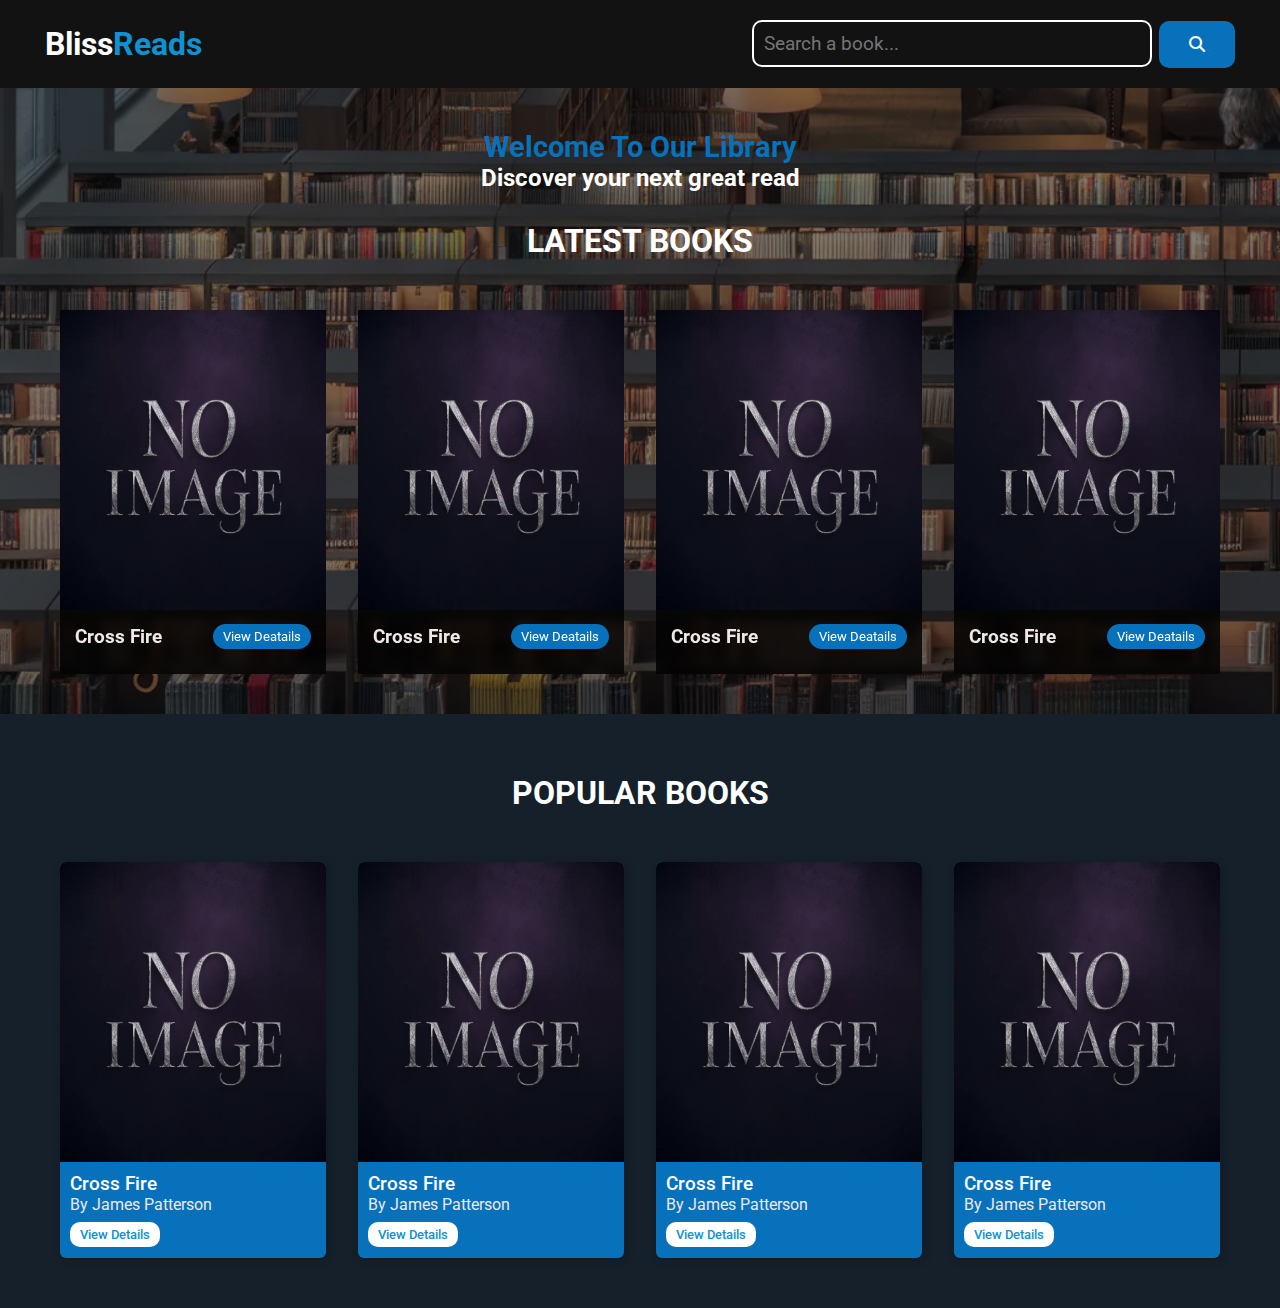
==== index.html @ a507bab5 "added content on home and details page" ====
<!DOCTYPE html>
<html lang="en">
<head>
    <meta charset="UTF-8">
    <meta name="viewport" content="width=device-width, initial-scale=1.0">
    <title>BlissReads Library</title>
    <link rel="stylesheet" href="./css/style.css">
    <link rel="stylesheet" href="./css/spinner.css">
    <link rel="preconnect" href="https://fonts.googleapis.com">
    <link rel="preconnect" href="https://fonts.gstatic.com" crossorigin>
    <link
        href="https://fonts.googleapis.com/css2?family=Roboto:ital,wght@0,100;0,300;0,400;0,500;0,700;0,900;1,100;1,300;1,400;1,500;1,700;1,900&display=swap"
        rel="stylesheet">
    <link rel="stylesheet" href="https://cdnjs.cloudflare.com/ajax/libs/font-awesome/6.5.2/css/all.min.css">
</head>
<body>

    <header>
        <h1 class="logo">Bliss<span>Reads</span></h1>
        <form action="/search.html">
            <div class="search">
                <input type="text" name="search-term" id="search-term" placeholder="Search a book..." />
                <button class="btn" type="submit">
                    <i class="fa-solid fa-magnifying-glass"></i>
                </button>
            </div>
        </form>
    </header>

    <section class="latest-books">
        <h2 class="heading">Welcome To Our Library</h2>
        <h3>Discover your next great read</h3>
        <h1>Latest Books</h1>
        <div class="books-wrapper">
             <div class="book-cover">
               <img src="./images/Book.webp" alt="book">
               <div class="content-container">
                    <h2>Cross Fire</h2>
                    <a href="details.html?id=1">View Deatails</a>
               </div>
             </div>
             <div class="book-cover">
               <img src="./images/Book.webp" alt="book">
               <div class="content-container">
                    <h2>Cross Fire</h2>
                    <a href="details.html?id=1">View Deatails</a>
               </div>
             </div>
             <div class="book-cover">
               <img src="./images/Book.webp" alt="book">
               <div class="content-container">
                    <h2>Cross Fire</h2>
                    <a href="details.html?id=1">View Deatails</a>
               </div>
             </div>
             <div class="book-cover">
               <img src="./images/Book.webp" alt="book">
               <div class="content-container">
                    <h2>Cross Fire</h2>
                    <a href="details.html?id=1">View Deatails</a>
               </div>
             </div>
            
            
        </div>
    </section>

    <section class="popular-books">
        <h1>Popular Books</h1>
        <div class="popular-wrapper">
            <div class="book">
                <img src="./images/Book.webp" alt="book">
                <h2>Cross Fire</h2>
                <p>By James Patterson</p>
                <a href="details.html?id=1">View Details</a>
            </div>
            <div class="book">
                <img src="./images/Book.webp" alt="book">
                <h2>Cross Fire</h2>
                <p>By James Patterson</p>
                <a href="details.html?id=1">View Details</a>
            </div>
            <div class="book">
                <img src="./images/Book.webp" alt="book">
                <h2>Cross Fire</h2>
                <p>By James Patterson</p>
                <a href="details.html?id=1">View Details</a>
            </div>
            <div class="book">
                <img src="./images/Book.webp" alt="book">
                <h2>Cross Fire</h2>
                <p>By James Patterson</p>
                <a href="details.html?id=1">View Details</a>
            </div>
        </div>
    </section>
    

    <div class="spinner"></div>

    <script src="./javascript/script.js"></script>
</body>
</html>
---- css/style.css ----
*{
    margin: 0;
    padding: 0;
    box-sizing: border-box;
    font-family: "Roboto", sans-serif;
}

section{
    padding: 0 60px;
}

header{
    position: fixed;
    top: 0;
    left: 0;
    right: 0;
    z-index: 1001;
    display: flex;
    justify-content: space-between;
    align-items: center;
    padding: 20px 45px;
    background-color: #121212;
}
.logo{
    color: #fff;
    font-size: 2rem;
}
.logo span{
    color: #1092D0;
}

.search input{
    width: 400px;
    padding: 10px;
    font-size: 1.2rem;
    border: 2px #fff solid;
    outline: none;
    background: transparent;
    border-radius: 10px;
    color: #fff;
    margin-right: 3px;
}
.btn{
    background: #0871BB;
    padding: 15px 30px;
    border: none;
    border-radius: 10px;
}

.btn i{
    color: #fff;
    font-size: 1rem;
}

.latest-books{
    background: linear-gradient(rgba(0 , 0, 0, 0.5), rgba(0,0,0,0.5)), url("/images/Bg-image.webp") no-repeat;
    background-size: cover;
    background-position: center;
    padding-bottom: 40px;
}

.heading{
    text-align: center;
    padding-top: 130px;
    color: #0871BB;
    font-size: 1.8rem;

}
.latest-books h3{
    text-align: center;
    color: #fff;
    font-size: 1.5rem;

}

.latest-books h1{
    padding-top:30px;
    text-align: center;
    font-size: 2rem;
    color: #fff;
    text-transform: uppercase;
}

.book-cover{
    background-color: rgba(0, 0, 0, 0.8);
    backdrop-filter: blur(5px);
    padding-bottom: 15px;
}

.book-cover img{
    width: 100%;
    height: 300px;
}

.content-container{
    display: flex;
    justify-content: space-between;
    align-items: center;
    padding: 10px 15px;
}

.content-container h2{
    color: #f0e8e8;
    font-size: 1.2rem;
}

.content-container a{
    text-decoration: none;
    color: #fff;
    background-color: #0871BB;
    font-size: 0.8rem;
    border-radius: 20px;
    padding: 5px 10px;
}
.books-wrapper{
    padding-top: 50px;
    display: grid;
    grid-template-columns: repeat(auto-fit, minmax(250px, 1fr));
    gap: 2rem;
}


.popular-books{
    background: #15202b;
    padding-bottom: 50px;
}
.popular-books h1{
    text-align: center;
    text-transform: uppercase;
    padding-top: 60px;
    color: #fff;
    font-size: 2rem;
}

.popular-wrapper{
    padding-top: 50px;
    display: grid;
    grid-template-columns: repeat(auto-fit, minmax(250px, 1fr));
    gap: 2rem
}

.book {
    position: relative;
    background: #0871BB;
    box-shadow: 2px 2px 10px rgb(0 0 0/0.2);
    border-radius: 6px;
    align-items: center;
    position: relative;
    cursor: pointer;
    padding-bottom: 15px;
    transition: all 0.3s ease
}

.book:hover{
    transform: scale(1.02);
}

.book img {
    width: 100%;
    height: 300px;
    display: flex;
    border-top-left-radius: 6px;
    border-top-right-radius: 6px;
    margin-bottom: 10px;
}

.book h2 {
    padding: 0 10px;
    color: #fff;
    font-size: 1.2rem;
    font-weight: 500;
}

.book p {
    padding: 0 10px;
    padding-bottom: 10px;
    color: #f0e8e8;
    font-size: 1rem;
    font-weight: 400;
}

.book a {
    text-decoration: none;
    padding: 5px 10px;
    color: #f0e8e8;
    font-size: 1rem;
    font-weight: 400;
    color: #1092D0;
    font-size: 0.8rem;
    font-weight: 500;
    background: #fff;
    border-radius: 10px;
    margin: 0 10px;
    transition: all 0.3s ease;
}

.book a:hover {
    background: #f0e8e8;
}

.book-details{
    background-color: #15202b;
    padding: 0 60px;
}
.book-details h1{
    padding-top: 130px;
    text-align: center;
    text-transform: uppercase;
    color: #fff;
    font-size: 2rem;
}

.book-container{
    padding-top: 30px;
    display: flex;
    justify-content: center;
    align-items: center;
    gap: 2rem;
    /* flex-wrap: wrap; */
}
.book-container .book-image{
    flex: 1 1 90rem;
}

.book-container .book-image img{
    width: 100%;
}

.book-container .boook-details{
    flex: 1 1 35rem;
}
.book-details{
    line-height: 1.8;
}
.book-details h2{
    color: #f0e8e8;
    font-size: 1.3rem;
}
.book-details span{
    color: #1092D0;
}
.book-details p{
    color: #f0e8e8;
    font-size: 1rem;
}
.description{
    line-height: 1.3;
}
.book-details h5{
    color: #1092D0;
    font-size: 1rem;
    font-weight: 500;
}

.book-details ul li{
    list-style: none;
    font-size: 0.9rem;
    line-height: 1.4;
    color: #f0e8e8;
    margin-bottom: 10px;
}

.purchase-btn{
    text-decoration: none;
    margin-top: 10px;
    color: #f0e8e8;
    background: #0871BB;
    font-size: 0.8rem;
    padding: 10px 15px;
    border-radius: 20px;

}

.more-details h2{
    padding-top: 30px;
}

.more-details h4{
    color: #1092D0;
    font-size: 1rem;
}

.more-details .list-group{
    color: #f0e8e8;
    font-size: 0.9rem;
    padding-bottom: 30px;
}

.more-details li {
    margin: 15px 0;
    padding-bottom: 8px;
    border-bottom: 1px solid #fff;
    border-color: rgba(255, 255, 255, 0.1);
}
---- css/spinner.css ----
.spinner {
    position: fixed;
    z-index: 999;
    height: 2em;
    width: 2em;
    overflow: show;
    margin: auto;
    top: 0;
    left: 0;
    bottom: 0;
    right: 0;
    display: none;
}

.show {
    display: block;
}

.spinner:before {
    content: '';
    display: block;
    position: fixed;
    top: 0;
    left: 0;
    width: 100%;
    height: 100%;
    background: radial-gradient(rgba(20, 20, 20, 0.8), rgba(0, 0, 0, 0.8));

    background: -webkit-radial-gradient(rgba(20, 20, 20, 0.8),
            rgba(0, 0, 0, 0.8));
}

.spinner:not(:required) {
    
    font: 0/0 a;
    color: transparent;
    text-shadow: none;
    background-color: transparent;
    border: 0;
}

.spinner:not(:required):after {
    content: '';
    display: block;
    font-size: 10px;
    width: 1em;
    height: 1em;
    margin-top: -0.5em;
    -webkit-animation: spinner 150ms infinite linear;
    -moz-animation: spinner 150ms infinite linear;
    -ms-animation: spinner 150ms infinite linear;
    -o-animation: spinner 150ms infinite linear;
    animation: spinner 150ms infinite linear;
    border-radius: 0.5em;
    -webkit-box-shadow: rgba(255, 255, 255, 0.75) 1.5em 0 0 0,
        rgba(255, 255, 255, 0.75) 1.1em 1.1em 0 0,
        rgba(255, 255, 255, 0.75) 0 1.5em 0 0,
        rgba(255, 255, 255, 0.75) -1.1em 1.1em 0 0,
        rgba(255, 255, 255, 0.75) -1.5em 0 0 0,
        rgba(255, 255, 255, 0.75) -1.1em -1.1em 0 0,
        rgba(255, 255, 255, 0.75) 0 -1.5em 0 0,
        rgba(255, 255, 255, 0.75) 1.1em -1.1em 0 0;
    box-shadow: rgba(255, 255, 255, 0.75) 1.5em 0 0 0,
        rgba(255, 255, 255, 0.75) 1.1em 1.1em 0 0,
        rgba(255, 255, 255, 0.75) 0 1.5em 0 0,
        rgba(255, 255, 255, 0.75) -1.1em 1.1em 0 0,
        rgba(255, 255, 255, 0.75) -1.5em 0 0 0,
        rgba(255, 255, 255, 0.75) -1.1em -1.1em 0 0,
        rgba(255, 255, 255, 0.75) 0 -1.5em 0 0,
        rgba(255, 255, 255, 0.75) 1.1em -1.1em 0 0;
}


@-webkit-keyframes spinner {
    0% {
        -webkit-transform: rotate(0deg);
        -moz-transform: rotate(0deg);
        -ms-transform: rotate(0deg);
        -o-transform: rotate(0deg);
        transform: rotate(0deg);
    }

    100% {
        -webkit-transform: rotate(360deg);
        -moz-transform: rotate(360deg);
        -ms-transform: rotate(360deg);
        -o-transform: rotate(360deg);
        transform: rotate(360deg);
    }
}

@-moz-keyframes spinner {
    0% {
        -webkit-transform: rotate(0deg);
        -moz-transform: rotate(0deg);
        -ms-transform: rotate(0deg);
        -o-transform: rotate(0deg);
        transform: rotate(0deg);
    }

    100% {
        -webkit-transform: rotate(360deg);
        -moz-transform: rotate(360deg);
        -ms-transform: rotate(360deg);
        -o-transform: rotate(360deg);
        transform: rotate(360deg);
    }
}

@-o-keyframes spinner {
    0% {
        -webkit-transform: rotate(0deg);
        -moz-transform: rotate(0deg);
        -ms-transform: rotate(0deg);
        -o-transform: rotate(0deg);
        transform: rotate(0deg);
    }

    100% {
        -webkit-transform: rotate(360deg);
        -moz-transform: rotate(360deg);
        -ms-transform: rotate(360deg);
        -o-transform: rotate(360deg);
        transform: rotate(360deg);
    }
}

@keyframes spinner {
    0% {
        -webkit-transform: rotate(0deg);
        -moz-transform: rotate(0deg);
        -ms-transform: rotate(0deg);
        -o-transform: rotate(0deg);
        transform: rotate(0deg);
    }

    100% {
        -webkit-transform: rotate(360deg);
        -moz-transform: rotate(360deg);
        -ms-transform: rotate(360deg);
        -o-transform: rotate(360deg);
        transform: rotate(360deg);
    }
}
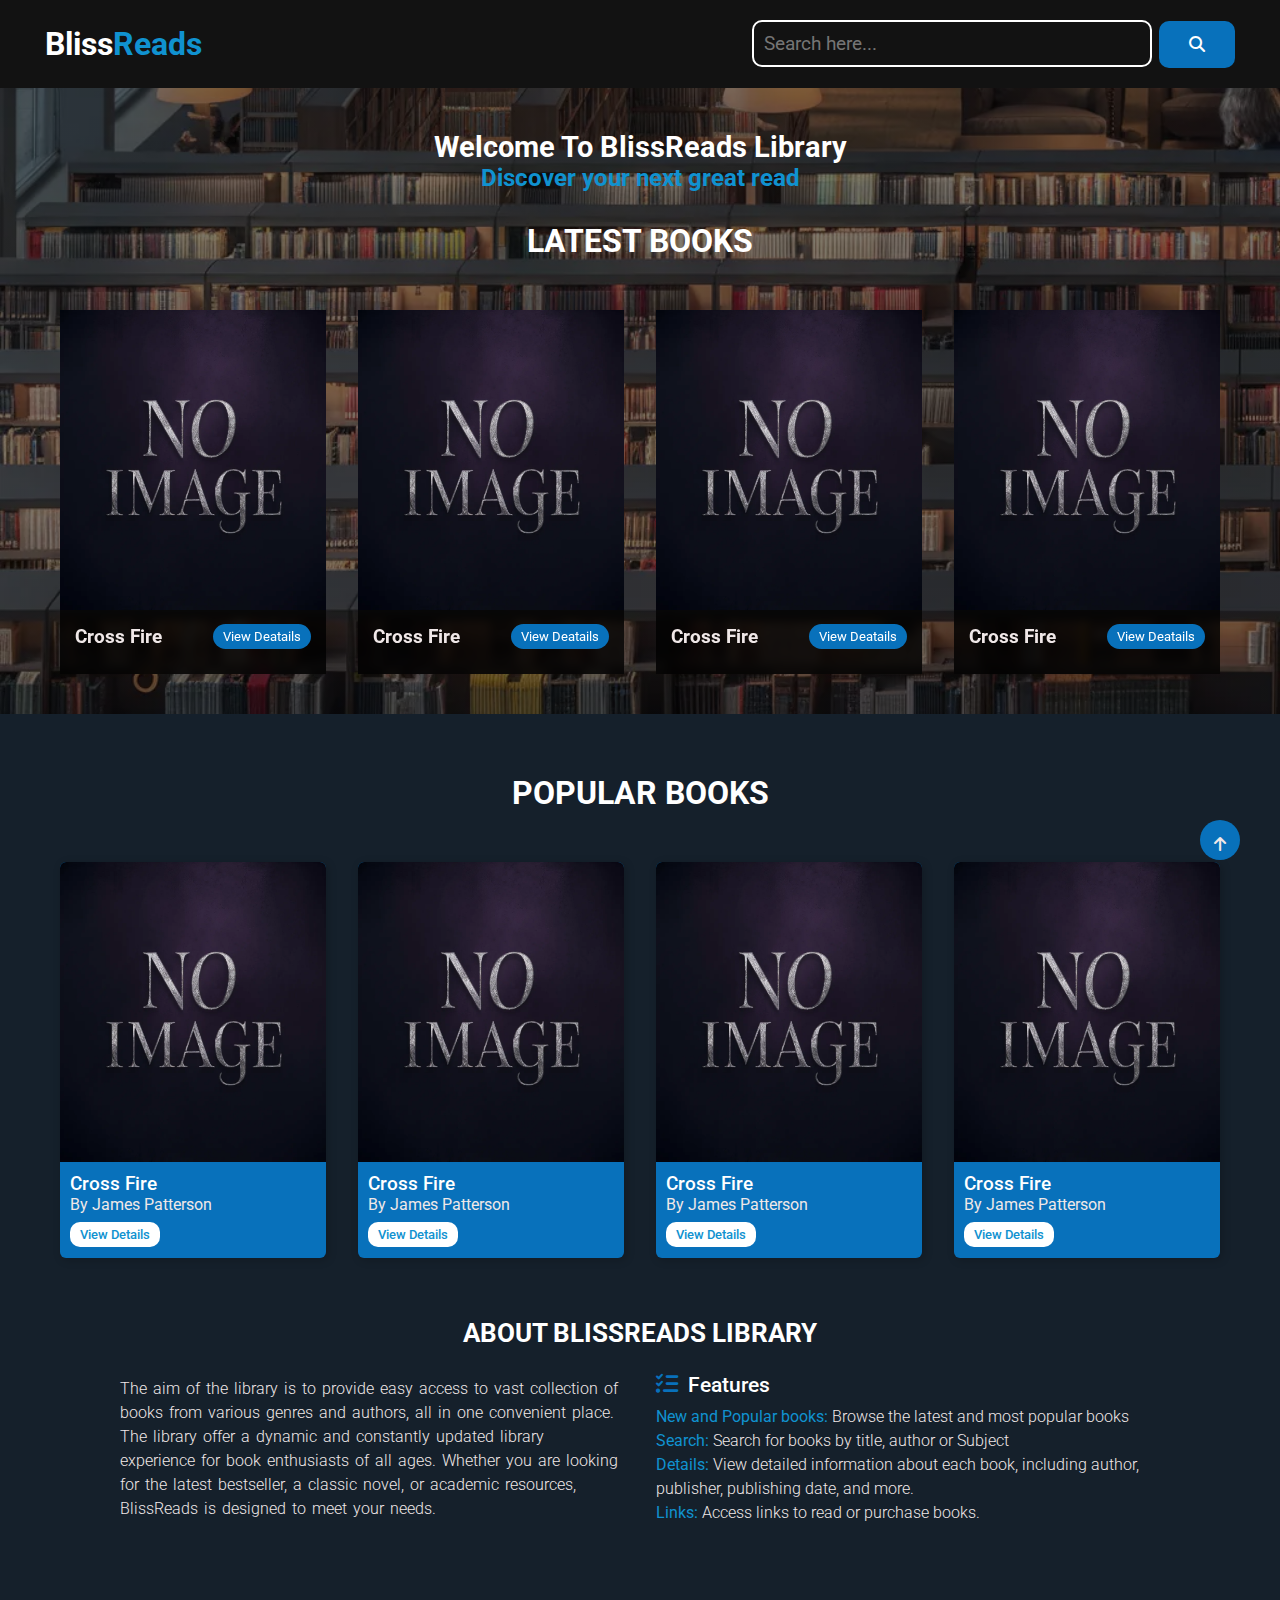
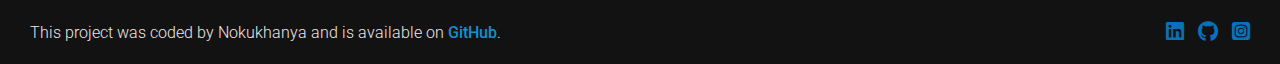
==== commit f7eb0aed: "added content on search page" ====
--- a/index.html
+++ b/index.html
@@ -19,7 +19,7 @@
         <h1 class="logo">Bliss<span>Reads</span></h1>
         <form action="/search.html">
             <div class="search">
-                <input type="text" name="search-term" id="search-term" placeholder="Search a book..." />
+                <input type="text" name="search-term" id="search-term" placeholder="Search here..." />
                 <button class="btn" type="submit">
                     <i class="fa-solid fa-magnifying-glass"></i>
                 </button>
@@ -28,7 +28,7 @@
     </header>
 
     <section class="latest-books">
-        <h2 class="heading">Welcome To Our Library</h2>
+        <h2 class="heading">Welcome To BlissReads Library</h2>
         <h3>Discover your next great read</h3>
         <h1>Latest Books</h1>
         <div class="books-wrapper">
@@ -93,7 +93,46 @@
                 <a href="details.html?id=1">View Details</a>
             </div>
         </div>
+
+        <div class="about">
+            <h1>ABOUT BLISSREADS LIBRARY</h1>
+            <div class="about-container">
+                <div class="about-library">
+                    <p>The aim of the library is to provide easy access to vast collection of books from various genres and authors, all
+                        in one convenient place. The library offer a dynamic and constantly updated library experience for book
+                        enthusiasts of all ages. Whether you are looking for the latest bestseller, a classic novel, or academic
+                        resources, BlissReads is designed to meet your needs.</p>
+                </div>
+                <div class="features">
+                    <h2><i class="fa-solid fa-list-check"></i>Features</h2>
+                    <ul>
+                        <li><strong>New and Popular books:</strong> Browse the latest and most popular books</li>
+                        <li><strong>Search:</strong> Search for books by title, author or Subject</li>
+                        <li><strong>Details:</strong> View detailed information about each book, including author, publisher, publishing date,
+                        and more.</li>
+                        <li><strong>Links:</strong> Access links to read or purchase books.</li>
+                
+                
+                    </ul>
+                </div>
+            </div>
+            
+        </div>
     </section>
+
+    <footer>
+        <div class="footer">
+            <p>This project was coded by Nokukhanya and is available on <a href="https://github.com/khanyansa/library-website" target="_blank">GitHub</a>.</p>
+            <div class="socials">
+                <a href="https://za.linkedin.com/in/nokukhanya-zwane-b8b80321a?trk=public_profile_browsemap-profile" target="_blank"><i class="fa-brands fa-linkedin"></i></a>
+                <a href="https://github.com/khanyansa" target="_blank"><i class="fa-brands fa-github"></i></a>
+                <a href="https://www.instagram.com/khanyi.nz/?utm_source=qr&igsh=MWtzdWdseHQ1ODk4Yg%3D%3D" target="_blank"><i class="fa-brands fa-square-instagram"></i></a>
+            </div>
+        </div>
+    </footer>
+
+    <a href="" class="to-top"><i class="fa-solid fa-arrow-up"></i></a>
+
     
 
     <div class="spinner"></div>
--- a/css/style.css
+++ b/css/style.css
@@ -62,13 +62,13 @@
 .heading{
     text-align: center;
     padding-top: 130px;
-    color: #0871BB;
+    color: #fff;
     font-size: 1.8rem;
 
 }
 .latest-books h3{
     text-align: center;
-    color: #fff;
+    color: #1092D0;
     font-size: 1.5rem;
 
 }
@@ -210,13 +210,20 @@
     font-size: 2rem;
 }
 
+.back-to-home{
+    color: #f0e8e8;
+    text-decoration: none;
+}
+.back-to-home i{
+    color: #0871BB;
+    padding-right: 10px;
+}
 .book-container{
     padding-top: 30px;
     display: flex;
     justify-content: center;
     align-items: center;
     gap: 2rem;
-    /* flex-wrap: wrap; */
 }
 .book-container .book-image{
     flex: 1 1 90rem;
@@ -291,4 +298,111 @@
     padding-bottom: 8px;
     border-bottom: 1px solid #fff;
     border-color: rgba(255, 255, 255, 0.1);
+}
+
+.about h1{
+    font-size: 1.6rem;
+}
+.about-container{
+    padding: 25px 60px;
+    display: flex;
+    align-items: center;
+    justify-content: center;
+    gap: 2rem;
+}
+.about-container .about-library{
+    flex: 1 1 45rem;
+}
+.about-container .about-library p{
+    color: #f0e8e8;
+    word-spacing: 2px;
+    font-weight: 300;
+    line-height: 1.5;
+}
+.about-container .features{
+    flex: 1 1 45rem;
+}
+.about-container .features h2{
+    color: #fff;
+    font-size: 1.3rem;
+    font-weight: 500;
+}
+.about-container .features i{
+    padding-right: 10px;
+    color: #0871BB;
+    font-size: 1.4rem;
+}
+.about-container .features ul{
+    margin-top: 8px;
+}
+.about-container .features ul li{
+    list-style: none;
+    color: #f0e8e8;
+    line-height: 1.5;
+    font-weight: 300;
+    font-size: 1rem;
+}
+.about-container .features ul li strong{
+    color: #1092D0;
+}
+
+footer{
+    background: #121212;
+    padding: 20px 30px;
+}
+
+.footer{
+    display: flex;
+    justify-content: space-between;
+    align-items: center;
+}
+
+.footer p{
+    color: #f0e8e8;
+    font-size: 0,9rem;
+    font-weight: 300;
+}
+
+.footer p a{
+    text-decoration: none;
+    font-weight: 500;
+    color: #1092D0;
+}
+
+.socials a{
+    color: #0871BB;
+    padding-left: 10px;
+    font-size: 1.3rem;
+    transition: all 0.3s ease;
+}
+
+.socials a:hover{
+    color: #1092D0;
+}
+
+.to-top{
+    position: fixed;
+    width: 40px;
+    height: 40px;
+    background: #0871BB;
+    bottom: 40px;
+    right: 40px;
+    text-decoration: none;
+    text-align: center;
+    line-height: 50px;
+    border-radius: 50px;
+    color: #f0e8e8;
+}
+
+/* search page */
+.search-section{
+    background-color: #15202b;
+    padding-bottom: 40px;
+}
+
+.search-section h1{
+    padding-top: 130px;
+    text-align: center;
+    color: #f0e8e8;
+    font-size: 2rem;
 }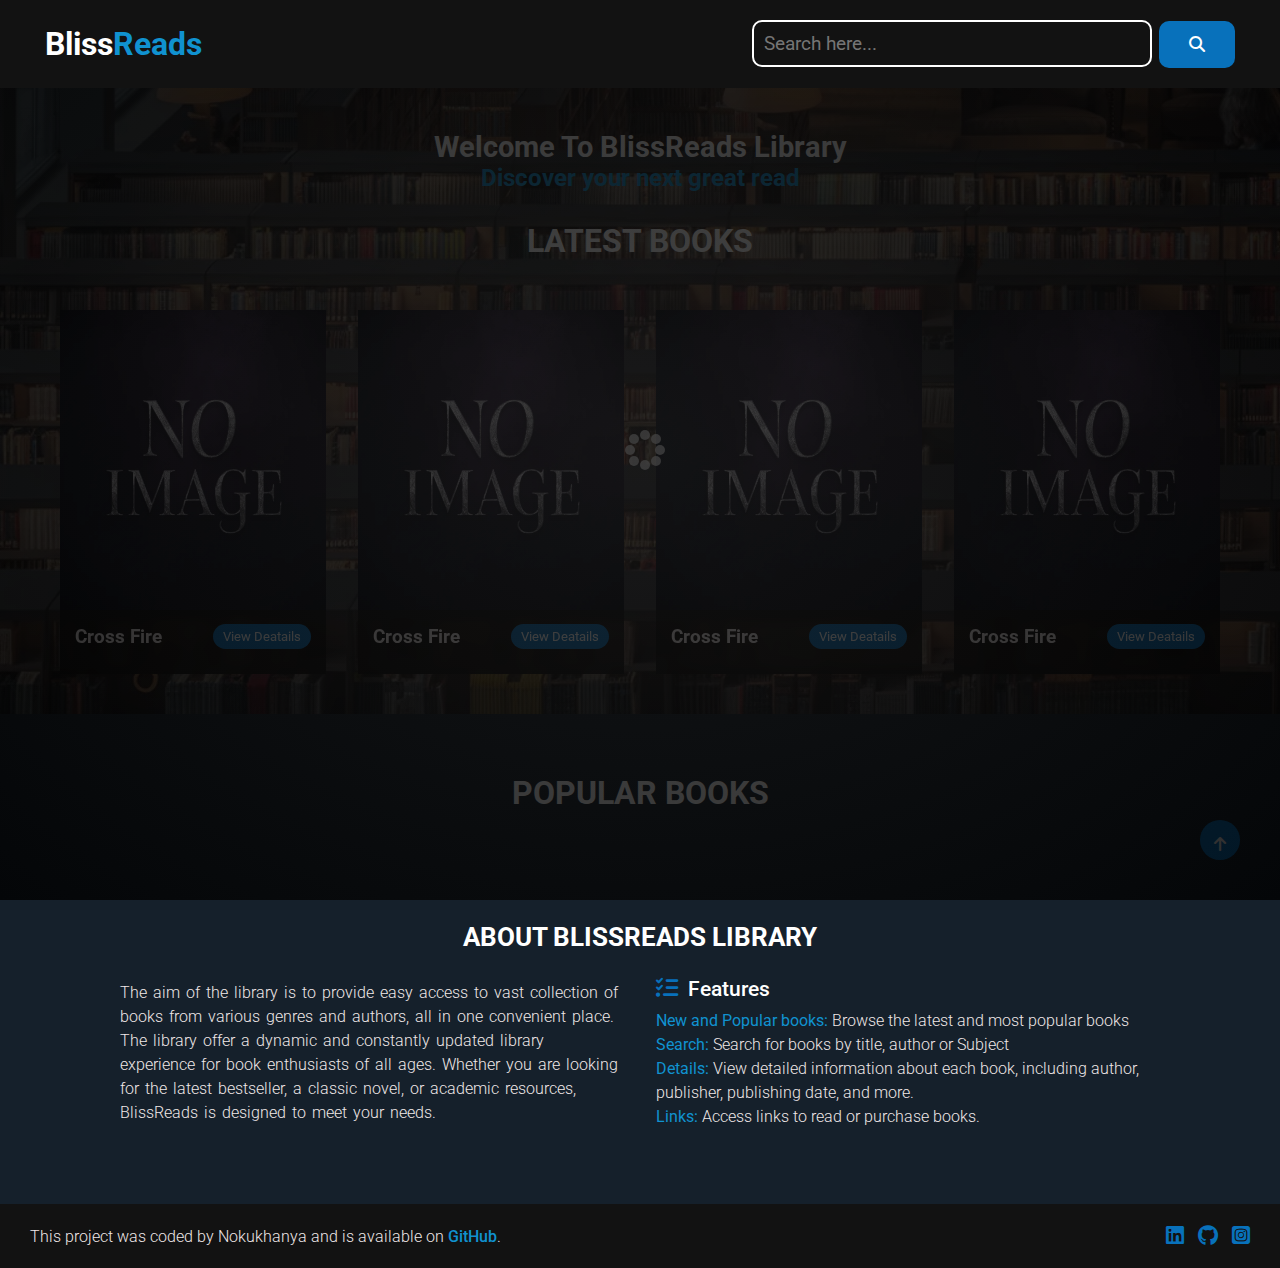
==== commit f0499a00: "added js content" ====
--- a/index.html
+++ b/index.html
@@ -67,32 +67,7 @@
 
     <section class="popular-books">
         <h1>Popular Books</h1>
-        <div class="popular-wrapper">
-            <div class="book">
-                <img src="./images/Book.webp" alt="book">
-                <h2>Cross Fire</h2>
-                <p>By James Patterson</p>
-                <a href="details.html?id=1">View Details</a>
-            </div>
-            <div class="book">
-                <img src="./images/Book.webp" alt="book">
-                <h2>Cross Fire</h2>
-                <p>By James Patterson</p>
-                <a href="details.html?id=1">View Details</a>
-            </div>
-            <div class="book">
-                <img src="./images/Book.webp" alt="book">
-                <h2>Cross Fire</h2>
-                <p>By James Patterson</p>
-                <a href="details.html?id=1">View Details</a>
-            </div>
-            <div class="book">
-                <img src="./images/Book.webp" alt="book">
-                <h2>Cross Fire</h2>
-                <p>By James Patterson</p>
-                <a href="details.html?id=1">View Details</a>
-            </div>
-        </div>
+        <div class="popular-wrapper" id="popular-wrapper"></div>
 
         <div class="about">
             <h1>ABOUT BLISSREADS LIBRARY</h1>
--- a/css/style.css
+++ b/css/style.css
@@ -224,42 +224,43 @@
     justify-content: center;
     align-items: center;
     gap: 2rem;
+    
 }
 .book-container .book-image{
-    flex: 1 1 90rem;
+    flex: 1 1 20rem;
 }
 
 .book-container .book-image img{
     width: 100%;
 }
 
-.book-container .boook-details{
-    flex: 1 1 35rem;
-}
-.book-details{
+.book-container .details-text{
+    flex: 1 1 45rem;
+}
+.details-text{
     line-height: 1.8;
 }
-.book-details h2{
+.details-text h2{
     color: #f0e8e8;
     font-size: 1.3rem;
 }
-.book-details span{
-    color: #1092D0;
-}
-.book-details p{
+.details-text span{
+    color: #1092D0;
+}
+.details-text p{
     color: #f0e8e8;
     font-size: 1rem;
 }
 .description{
     line-height: 1.3;
 }
-.book-details h5{
+.details-text h5{
     color: #1092D0;
     font-size: 1rem;
     font-weight: 500;
 }
 
-.book-details ul li{
+.details-text ul li{
     list-style: none;
     font-size: 0.9rem;
     line-height: 1.4;
@@ -279,7 +280,17 @@
 }
 
 .more-details h2{
+    color: #f0e8e8;
     padding-top: 30px;
+}
+
+.more-details ul li{
+    list-style: none;
+    color: #f0e8e8;
+}
+
+.more-details ul li span{
+    color: #1092D0;
 }
 
 .more-details h4{
@@ -345,6 +356,8 @@
 .about-container .features ul li strong{
     color: #1092D0;
 }
+
+/* footer */
 
 footer{
     background: #121212;
@@ -405,4 +418,195 @@
     text-align: center;
     color: #f0e8e8;
     font-size: 2rem;
+}
+.pagination{
+    padding-top: 20px;
+}
+.pagination button{
+    color: #f0e8e8;
+}
+.page-counter{
+    padding-top: 10px;
+    color: #f0e8e8;
+}
+
+
+/* Responsive Design */
+@media  screen and (max-width: 768px) {
+    header {
+            flex-direction: column;
+            padding: 20px 20px;
+        }
+        
+        .logo{
+            font-size: 1.8rem;
+        }
+        .search {
+            width: 100%;
+            margin-top: 10px;
+        }
+    
+        .search input {
+            width: 100%;
+            margin-right: 0;
+            margin-bottom: 10px;
+            padding: 8px 10px;
+        }
+    
+        .btn {
+            width: 100%;
+            padding: 10px 0;
+        }
+    
+        .latest-books {
+            padding-top: 100px;
+            
+        }
+    
+        .heading {
+            padding-top: 100px;
+            
+            font-size: 1.5rem;
+          
+        }
+    
+        .latest-books h3 {
+            font-size: 1.2rem;
+            
+        }
+    
+        .latest-books h1 {
+            font-size: 1.5rem;
+            
+        }
+
+        .popular-books h1{
+            font-size: 1.5rem;
+        }
+        .about h1{
+            font-size: 1.5rem;
+        }
+        .book-details h1{
+            font-size: 1.5rem;
+        }
+        .search-section {
+            padding-top: 100px;
+            
+        }
+    
+        .search-section h1 {
+            padding-top: 100px;
+            font-size: 1.5rem;
+          
+        }
+    
+        .search-section a {
+            /* display: flex;
+            justify-content: center;
+            align-items: center;
+            margin-top: 10px; */
+        }
+
+        .pagination {
+            flex-direction: column;
+            padding-top: 10px;
+        }
+        
+        .pagination button {
+            margin: 10px 0;
+            width: 100%;
+        }
+        
+        .page-counter {
+            margin-left: 0;
+            padding-top: 10px;
+            }
+        .book h2{
+            font-size: 1.1rem;
+        }
+
+        .book h2{
+            font-size: 1rem;
+        }
+        .book a{
+            font-size: 0.8rem;
+        }
+
+        .about-container {
+            flex-direction: column;
+            padding: 20px;
+        }
+        
+        .about h1 {
+            text-align: center;
+            font-size: 1.4rem;
+        }
+        
+        .about-container .about-library,
+        .about-container .features {
+            flex: 1 1 100%;
+            text-align: left;
+            margin-bottom: 20px;
+            font-size: 1rem;
+        }
+        
+        .about-container .features ul {
+            padding-left: 0;
+        }
+
+    
+        .footer {
+            flex-direction: column;
+            align-items: center;
+            text-align: center;
+        }
+    
+        .footer p {
+            margin-bottom: 15px;
+        }
+    
+        .socials {
+            justify-content: center;
+            gap: 20px;
+        }
+
+        .book-details{
+            padding: 0 20px;
+        }
+        .book-container {
+            flex-direction: column;
+            align-items: center;
+            gap: 1rem;
+            padding: 20px;
+        }
+    
+        .book-container .book-image {
+            flex: 100%;
+            
+        }
+    
+        .book-container .details-text {
+            flex: 100%;
+            width: 100%;
+            text-align: left;
+        }
+    
+        .details-text h2 {
+            font-size: 1.2rem;
+        }
+    
+        .details-text p {
+            font-size: 0.9rem;
+        }
+    
+        .details-text h5 {
+            font-size: 0.9rem;
+        }
+    
+        .purchase-btn {
+            width: 100%;
+            font-size: 0.9rem;
+            padding: 10px;
+            margin-top: 20px;
+        }
 }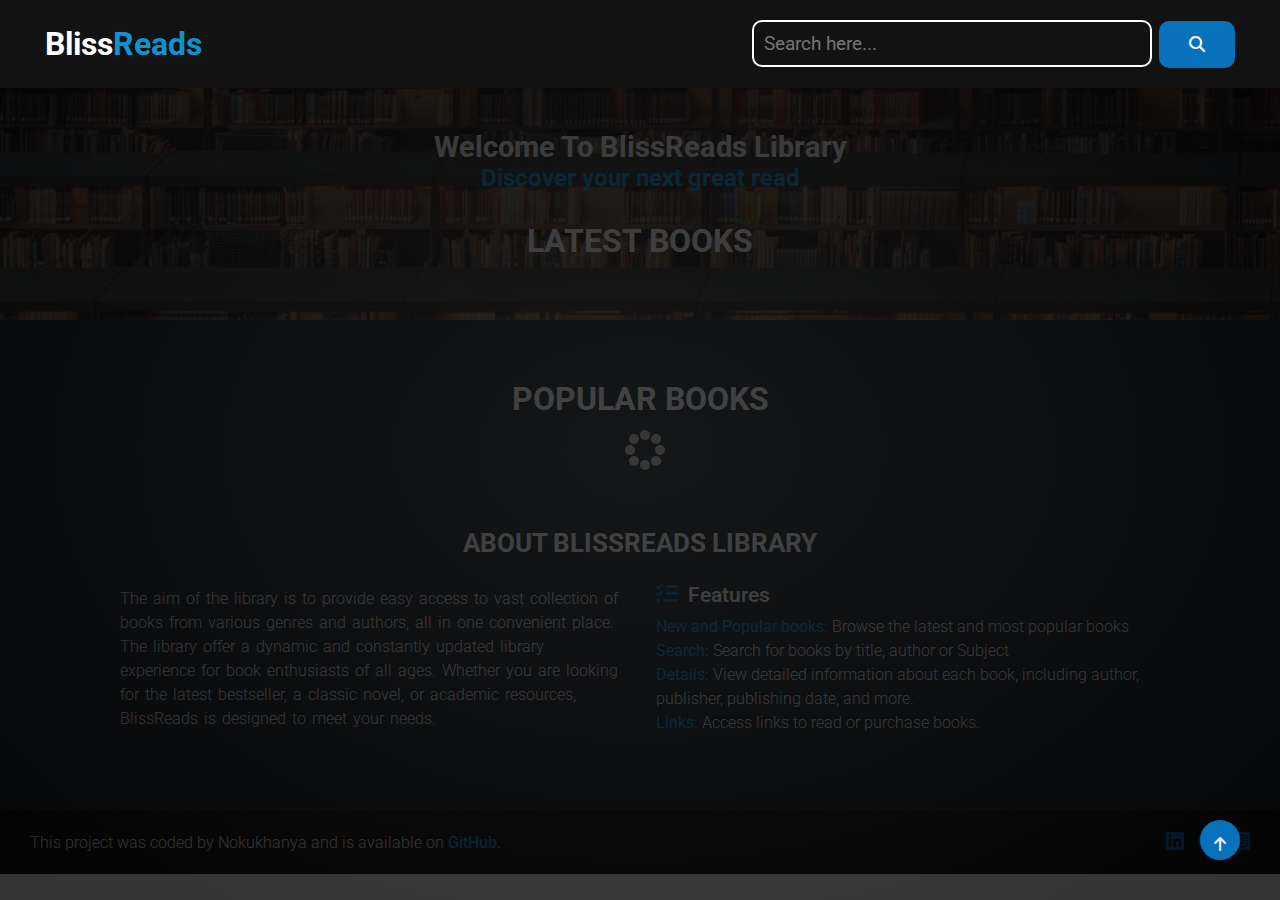
==== commit 1de311b7: "added swiper content" ====
--- a/index.html
+++ b/index.html
@@ -12,6 +12,7 @@
         href="https://fonts.googleapis.com/css2?family=Roboto:ital,wght@0,100;0,300;0,400;0,500;0,700;0,900;1,100;1,300;1,400;1,500;1,700;1,900&display=swap"
         rel="stylesheet">
     <link rel="stylesheet" href="https://cdnjs.cloudflare.com/ajax/libs/font-awesome/6.5.2/css/all.min.css">
+    <link rel="stylesheet" href="https://cdn.jsdelivr.net/npm/swiper@11/swiper-bundle.min.css" />
 </head>
 <body>
 
@@ -31,38 +32,21 @@
         <h2 class="heading">Welcome To BlissReads Library</h2>
         <h3>Discover your next great read</h3>
         <h1>Latest Books</h1>
-        <div class="books-wrapper">
-             <div class="book-cover">
-               <img src="./images/Book.webp" alt="book">
-               <div class="content-container">
-                    <h2>Cross Fire</h2>
-                    <a href="details.html?id=1">View Deatails</a>
-               </div>
-             </div>
-             <div class="book-cover">
-               <img src="./images/Book.webp" alt="book">
-               <div class="content-container">
-                    <h2>Cross Fire</h2>
-                    <a href="details.html?id=1">View Deatails</a>
-               </div>
-             </div>
-             <div class="book-cover">
-               <img src="./images/Book.webp" alt="book">
-               <div class="content-container">
-                    <h2>Cross Fire</h2>
-                    <a href="details.html?id=1">View Deatails</a>
-               </div>
-             </div>
-             <div class="book-cover">
-               <img src="./images/Book.webp" alt="book">
-               <div class="content-container">
-                    <h2>Cross Fire</h2>
-                    <a href="details.html?id=1">View Deatails</a>
-               </div>
-             </div>
-            
-            
+        <div class="swiper">
+
+            <div class="swiper-wrapper">
+                <!-- <div class="swiper-slide">
+                    <img src="./images/Book.webp" alt="book">
+                    <div class="content-container">
+                        <h2>Cross Fire</h2>
+                        <a href="details.html?id=1">View Deatails</a>
+                    </div>
+                </div> -->
+
+            </div>
+
         </div>
+        
     </section>
 
     <section class="popular-books">
@@ -112,6 +96,7 @@
 
     <div class="spinner"></div>
 
+    <script src="https://cdn.jsdelivr.net/npm/swiper@11/swiper-bundle.min.js"></script>
     <script src="./javascript/script.js"></script>
 </body>
 </html>--- a/css/style.css
+++ b/css/style.css
@@ -81,27 +81,31 @@
     text-transform: uppercase;
 }
 
-.book-cover{
+.swiper-wrapper{
+    padding-top: 20px;
+}
+.swiper-slide{
+    display: grid;
+    grid-template-columns: repeat(auto-fit, minmax(250px, 1fr));
+    gap: 2rem;
     background-color: rgba(0, 0, 0, 0.8);
     backdrop-filter: blur(5px);
-    padding-bottom: 15px;
-}
-
-.book-cover img{
+    
+}
+.swiper-slide img{
     width: 100%;
     height: 300px;
 }
 
+
 .content-container{
-    display: flex;
-    justify-content: space-between;
-    align-items: center;
-    padding: 10px 15px;
-}
-
+    padding: 10px;
+}
 .content-container h2{
-    color: #f0e8e8;
-    font-size: 1.2rem;
+    padding-bottom: 10px;
+    color: #f0e8e8;
+    font-size: 0.9rem;
+    font-weight: 400;
 }
 
 .content-container a{
@@ -111,12 +115,7 @@
     font-size: 0.8rem;
     border-radius: 20px;
     padding: 5px 10px;
-}
-.books-wrapper{
-    padding-top: 50px;
-    display: grid;
-    grid-template-columns: repeat(auto-fit, minmax(250px, 1fr));
-    gap: 2rem;
+    margin: 10px 0;
 }
 
 
@@ -135,7 +134,7 @@
 .popular-wrapper{
     padding-top: 50px;
     display: grid;
-    grid-template-columns: repeat(auto-fit, minmax(250px, 1fr));
+    grid-template-columns: repeat(auto-fit, minmax(280px, 1fr));
     gap: 2rem
 }
 
@@ -282,6 +281,7 @@
 .more-details h2{
     color: #f0e8e8;
     padding-top: 30px;
+    text-align: center;
 }
 
 .more-details ul li{
@@ -405,6 +405,7 @@
     line-height: 50px;
     border-radius: 50px;
     color: #f0e8e8;
+    z-index: 1002;
 }
 
 /* search page */
@@ -609,4 +610,5 @@
             padding: 10px;
             margin-top: 20px;
         }
-}+}
+
